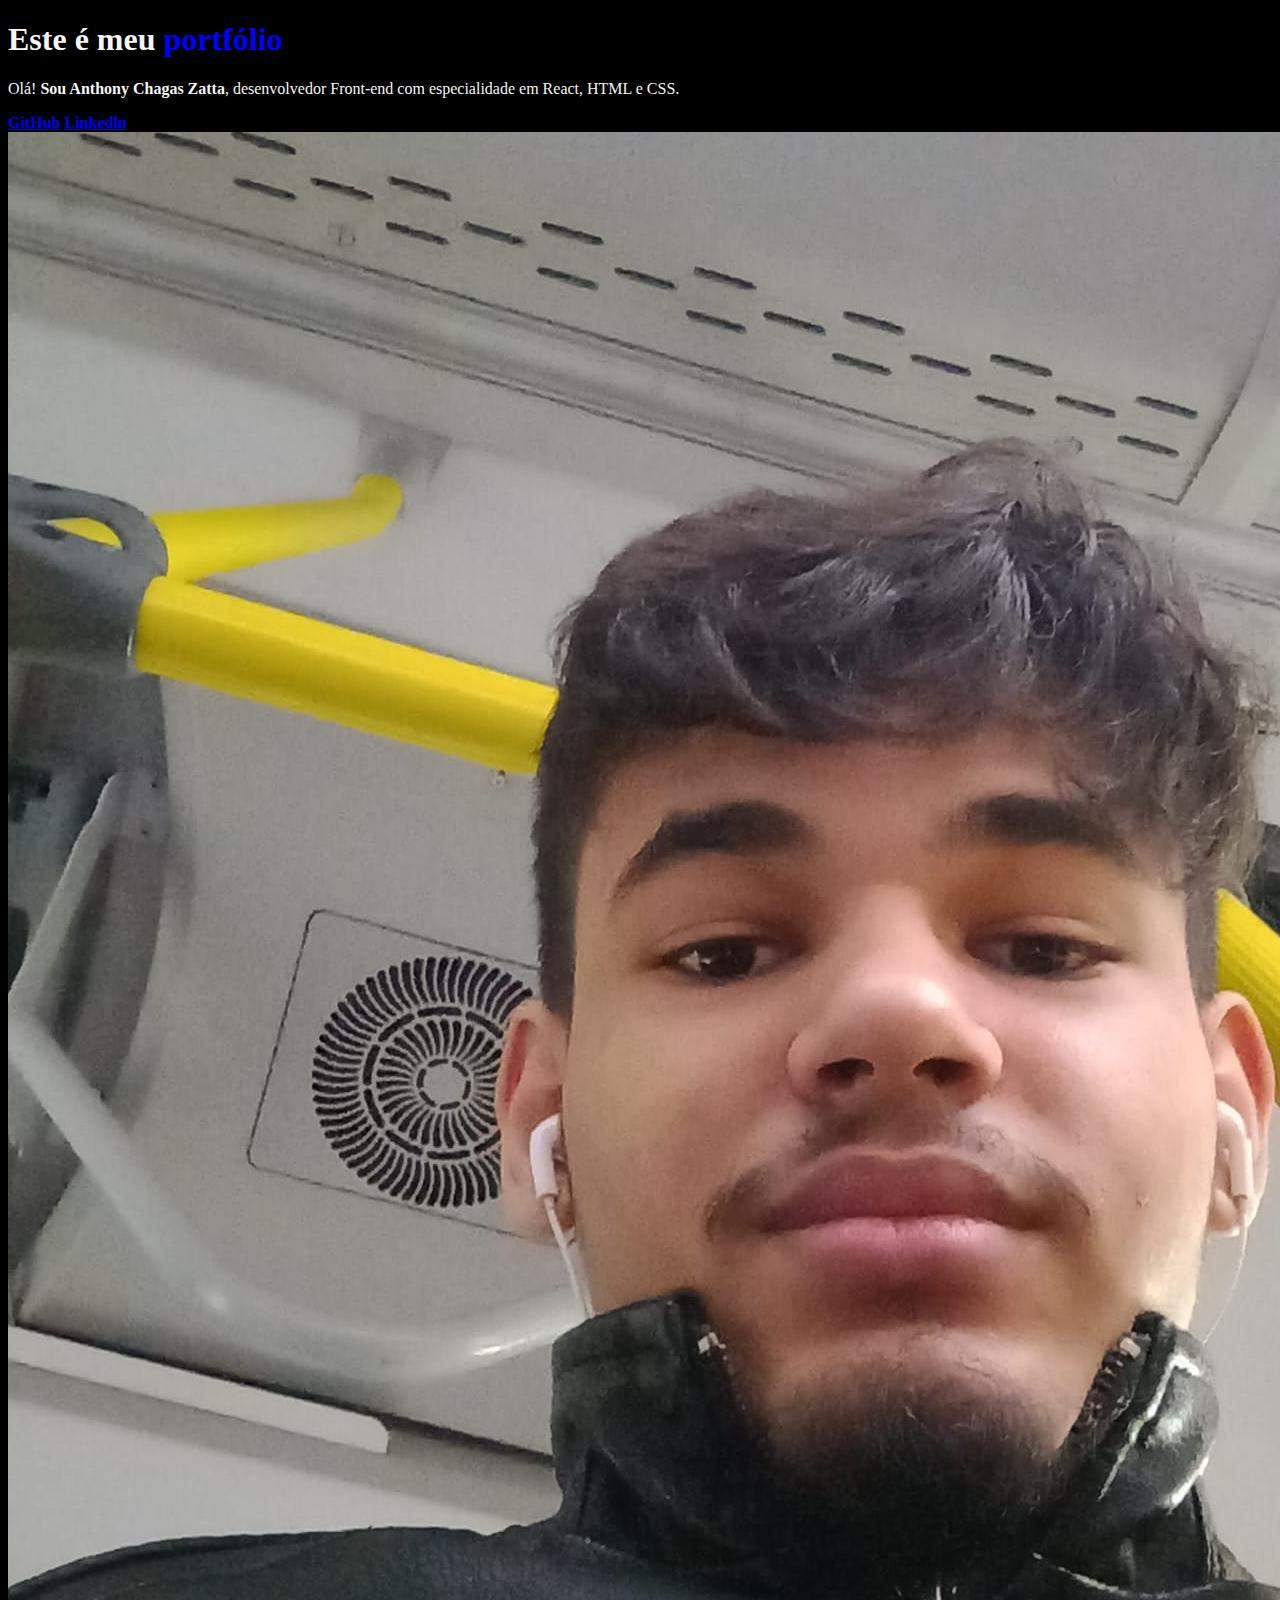
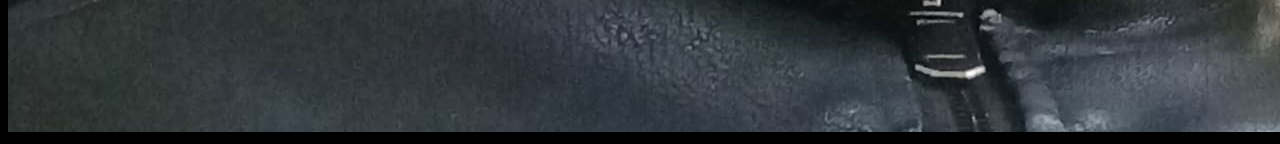
==== Curso 3 - 6/index.html @ 40c2e0e3 "Terminado Curso 1 de HTML e CSS da Alura" ====
<!DOCTYPE html>
<html lang="pt-br">
<head>
    <meta charset="UTF-8">
    <meta http-equiv="X-UA-Compatible" content="ie=edge">
    <meta name="viewport" content="width=device-width, initial-scale=1.0">
    <link rel="stylesheet" href="style.css">
    <title>portfólio</title>
</head> 
<body>
    <header></header>
    <main>
        <h1>Este é meu <span>portfólio</span></h1>
        <p>Olá! <strong>Sou Anthony Chagas Zatta</strong>, desenvolvedor Front-end com especialidade em React, HTML e CSS.</p>
        <a href="https://www.GitHub.com"><strong>GitHub</strong></a>
        <a href="https://www.linkedin.com"><strong>Linkedln</strong></a>
        <img src="img.anthony.jpg" alt="Foto do Anthony">
    </main>
    <footer></footer>
    
</body>
</html>
---- Curso 3 - 6/style.css ----
body {
    color: #f6f6f6;
    background-color: black;
}

main h1 span {
    color: blue;
}
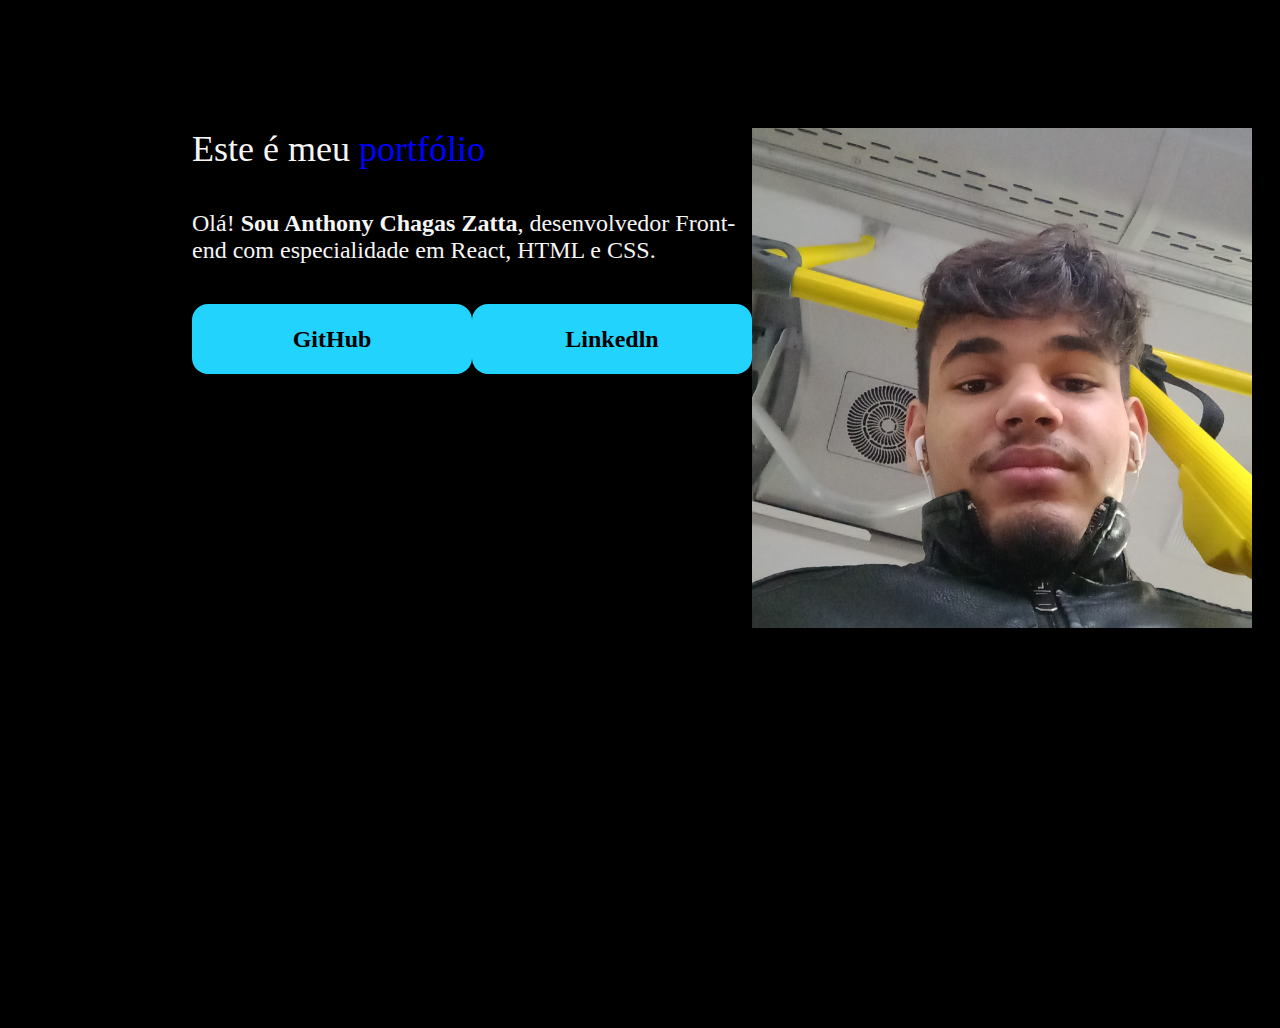
==== commit c43cbcb6: "Terminado curso 2 de HTML e CSS" ====
--- a/Curso 3 - 6/index.html
+++ b/Curso 3 - 6/index.html
@@ -9,12 +9,16 @@
 </head> 
 <body>
     <header></header>
-    <main>
-        <h1>Este é meu <span>portfólio</span></h1>
-        <p>Olá! <strong>Sou Anthony Chagas Zatta</strong>, desenvolvedor Front-end com especialidade em React, HTML e CSS.</p>
-        <a href="https://www.GitHub.com"><strong>GitHub</strong></a>
-        <a href="https://www.linkedin.com"><strong>Linkedln</strong></a>
-        <img src="img.anthony.jpg" alt="Foto do Anthony">
+    <main class="apresentacao">
+        <section class="apresentacao-conteudo">
+                <h1 class="apresentacao-conteudo-titulo">Este é meu <span class="titulo-destaque">portfólio</span></h1>
+                <p class="apresentacao-conteudo-texto">Olá! <strong class="destaque-nome">Sou Anthony Chagas Zatta</strong>, desenvolvedor Front-end com especialidade em React, HTML e CSS.</p>
+            <div class="apresentacao-butao">
+                <a class="apresentacao-links" href="https://www.GitHub.com"><strong>GitHub</strong></a>
+                <a class="apresentacao-links" href="https://www.linkedin.com"><strong>Linkedln</strong></a>
+            </div>
+        </section>
+                <img src="img.anthony.jpg" alt="Foto do Anthony">
     </main>
     <footer></footer>
     
--- a/Curso 3 - 6/style.css
+++ b/Curso 3 - 6/style.css
@@ -1,8 +1,71 @@
+* {
+    margin: 0;
+    padding: 0;
+
+}
+
+@import url('https://fonts.googleapis.com/css2?family=Mulish:ital,wght@0,200..1000;1,200..1000&display=swap');
+
+@import url('https://fonts.googleapis.com/css2?family=Poppins:ital,wght@0,100;0,200;0,300;0,400;0,500;0,600;0,700;0,800;0,900;1,100;1,200;1,300;1,400;1,500;1,600;1,700;1,800;1,900&display=swap');
+
 body {
+    height: 100vh;
     color: #f6f6f6;
     background-color: black;
 }
 
-main h1 span {
+.titulo-destaque {
     color: blue;
+}
+
+.apresentacao {
+    margin: 10% 15%;
+    display: flex;
+    box-sizing: center;
+    justify-content: space-between;
+}
+
+.apresentacao-conteudo {
+    width: 615px;
+    display: flex;
+    flex-direction: column;
+    gap: 40px;
+}
+
+.apresentacao-conteudo-titulo {
+    font-size: 36px;
+    font-family: "Mulish", serif;
+    font-optical-sizing: auto;
+    font-weight: 400;
+    font-style: normal;
+}
+
+.apresentacao-conteudo-texto {
+    font-size: 24px;
+    font-family: "Poppins", serif;
+    font-weight: 400;
+    font-style: normal;
+}
+
+.apresentacao-butao {
+    display: flex;
+    justify-content: space-between;
+}
+
+.apresentacao-links {
+    background-color: #22D4FD;
+    width: 280px;
+    font-size: 24px;
+    font-weight: 600;
+    text-align: center;
+    border-radius: 16px;
+    padding: 21.5px 0px;
+    text-decoration: none;
+    color: #000000;
+    font-family: "Mulish", serif;
+}
+
+img {
+    height: 500px;
+    width: 500px;
 }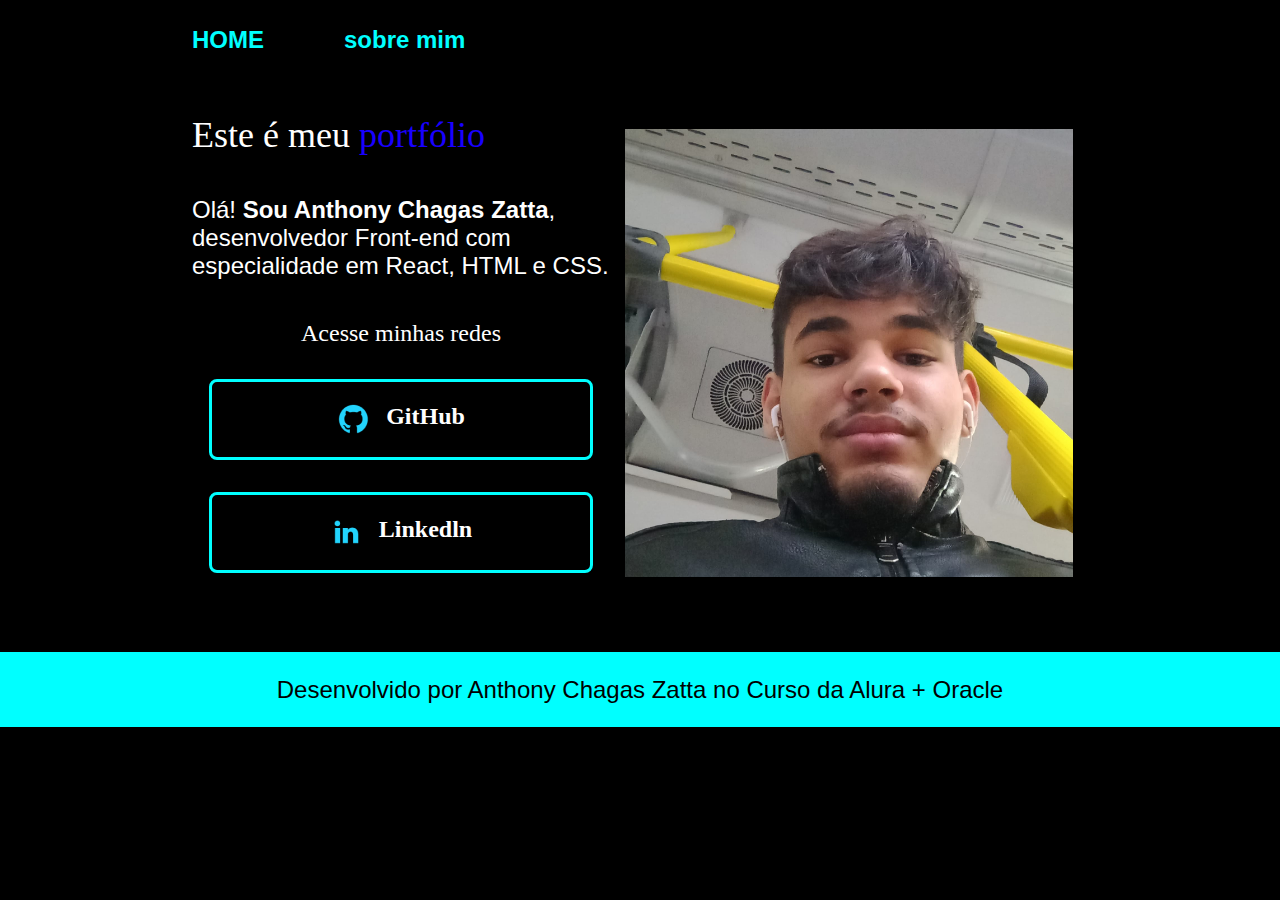
==== commit faa4248f: "Terminando o terceiro curso da formação" ====
--- a/Curso 3 - 6/index.html
+++ b/Curso 3 - 6/index.html
@@ -4,23 +4,35 @@
     <meta charset="UTF-8">
     <meta http-equiv="X-UA-Compatible" content="ie=edge">
     <meta name="viewport" content="width=device-width, initial-scale=1.0">
-    <link rel="stylesheet" href="style.css">
+    <link rel="stylesheet" href="style/style.css">
     <title>portfólio</title>
 </head> 
 <body>
-    <header></header>
+    <header class="cabecalho">
+        <nav class="cabecalho-menu">
+          <a href="index.html" class="cabecalho-menu-link">HOME</a>
+          <a href="about.html" class="cabecalho-menu-link">sobre mim</a>
+        </nav>
+    </header>
     <main class="apresentacao">
         <section class="apresentacao-conteudo">
                 <h1 class="apresentacao-conteudo-titulo">Este é meu <span class="titulo-destaque">portfólio</span></h1>
                 <p class="apresentacao-conteudo-texto">Olá! <strong class="destaque-nome">Sou Anthony Chagas Zatta</strong>, desenvolvedor Front-end com especialidade em React, HTML e CSS.</p>
             <div class="apresentacao-butao">
-                <a class="apresentacao-links" href="https://www.GitHub.com"><strong>GitHub</strong></a>
-                <a class="apresentacao-links" href="https://www.linkedin.com"><strong>Linkedln</strong></a>
+                <h2 class="apresentacao-link-subtitulo">Acesse minhas redes</h2>
+                <a class="apresentacao-links" href="https://www.GitHub.com">
+                    <img src="img/github.png" alt="ícone do GitHub">
+                    GitHub
+                </a>
+                <a class="apresentacao-links" href="https://www.linkedin.com">
+                    <img src="img/linkedin.png" alt="ícone do linkedin">
+                    Linkedln
+                </a>
             </div>
         </section>
-                <img src="img.anthony.jpg" alt="Foto do Anthony">
+                <img class="Foto" src="img/img.anthony.jpg" alt="Foto do Anthony">
     </main>
-    <footer></footer>
+    <footer class="rodape"> Desenvolvido por Anthony Chagas Zatta no Curso da Alura + Oracle</footer>
     
 </body>
 </html>--- a/Curso 3 - 6/style/style.css
+++ b/Curso 3 - 6/style/style.css
@@ -0,0 +1,129 @@
+* {
+    margin: 0;
+    padding: 0;
+
+}
+
+:root{
+    --cor-preta: black;
+    --cor-azul: aqua;
+    --cor-branca: white;
+    --cor-azul-escuro: rgb(25, 0, 255);
+    --cor-fundo-mouse: #458391;
+
+    --fonte-principal: 'Franklin Gothic Medium', 'Arial Narrow', Arial, sans-serif;
+    --fonte-segundary: "Mulish", serif;
+    --fonte-terciaria: "Poppins", serif;
+    --fonte-quartaria: Arial, Helvetica, sans-serif;
+}
+
+@import url('https://fonts.googleapis.com/css2?family=Mulish:ital,wght@0,200..1000;1,200..1000&display=swap');
+
+@import url('https://fonts.googleapis.com/css2?family=Poppins:ital,wght@0,100;0,200;0,300;0,400;0,500;0,600;0,700;0,800;0,900;1,100;1,200;1,300;1,400;1,500;1,600;1,700;1,800;1,900&display=swap');
+
+body {
+    /*height: 70vh;*/
+    color:var(--cor-branca);
+    background-color:var(--cor-preta);
+}
+
+.cabecalho {
+    padding: 2% 0% 0% 15%;
+}
+
+.cabecalho-menu {
+    display: flex;
+    gap: 80px;
+}
+
+.cabecalho-menu-link {
+    font-family: var(--fonte-principal);
+    font-size: 24px;
+    font-weight: 600;
+    color: var(--cor-azul);
+    text-decoration: none;
+}
+
+.apresentacao {
+    padding: 4.7% 15%;
+    display: flex;
+    box-sizing: center;
+    justify-content: space-between;
+}
+
+.apresentacao-conteudo {
+    width: 615px;
+    display: flex;
+    flex-direction: column;
+    gap: 40px;
+}
+
+.apresentacao-conteudo-titulo {
+    font-size: 36px;
+    font-family: var(--fonte-segundary);
+    font-optical-sizing: auto;
+    font-weight: 400;
+    font-style: normal;
+}
+
+.titulo-destaque {
+    color: var(--cor-azul-escuro);
+}
+
+.apresentacao-conteudo-texto {
+    font-size: 24px;
+    font-family: var(--fonte-quartaria);
+    font-weight: 400;
+    font-style: normal;
+}
+
+.apresentacao-butao {
+    display: flex;
+    flex-direction: column;
+    justify-content: space-between;
+    align-items: center;
+    gap: 32px;
+}
+
+.apresentacao-link-subtitulo {
+    font-family: var(--fonte-terciaria);
+    font-weight: 400;
+    font-size: 24px;
+}   
+
+.apresentacao-links {
+    display: flex;
+    justify-content: center;
+    gap: 16px;
+    border: 3px solid var(--cor-azul);
+    width: 378px;
+    font-size: 24px;
+    font-weight: 600;
+    text-align: center;
+    border-radius: 8px;
+    padding: 21.5px 0px;
+    text-decoration: none;
+    color: var(--cor-branca);
+    font-family: var(--fonte-segundary);
+}
+
+.apresentacao-links:hover {
+    background-color: var(--cor-fundo-mouse);
+}
+
+.rodape {
+    text-align: center;
+    color: var(--cor-preta);
+    background-color:var(--cor-azul);
+    padding: 23.64px;
+    font-family: var(--fonte-principal);
+    font-size: 24px;
+    font-weight: 400;
+}
+
+
+.Foto {
+    height: 50%;
+    width: 50%;
+    padding: 15px;
+}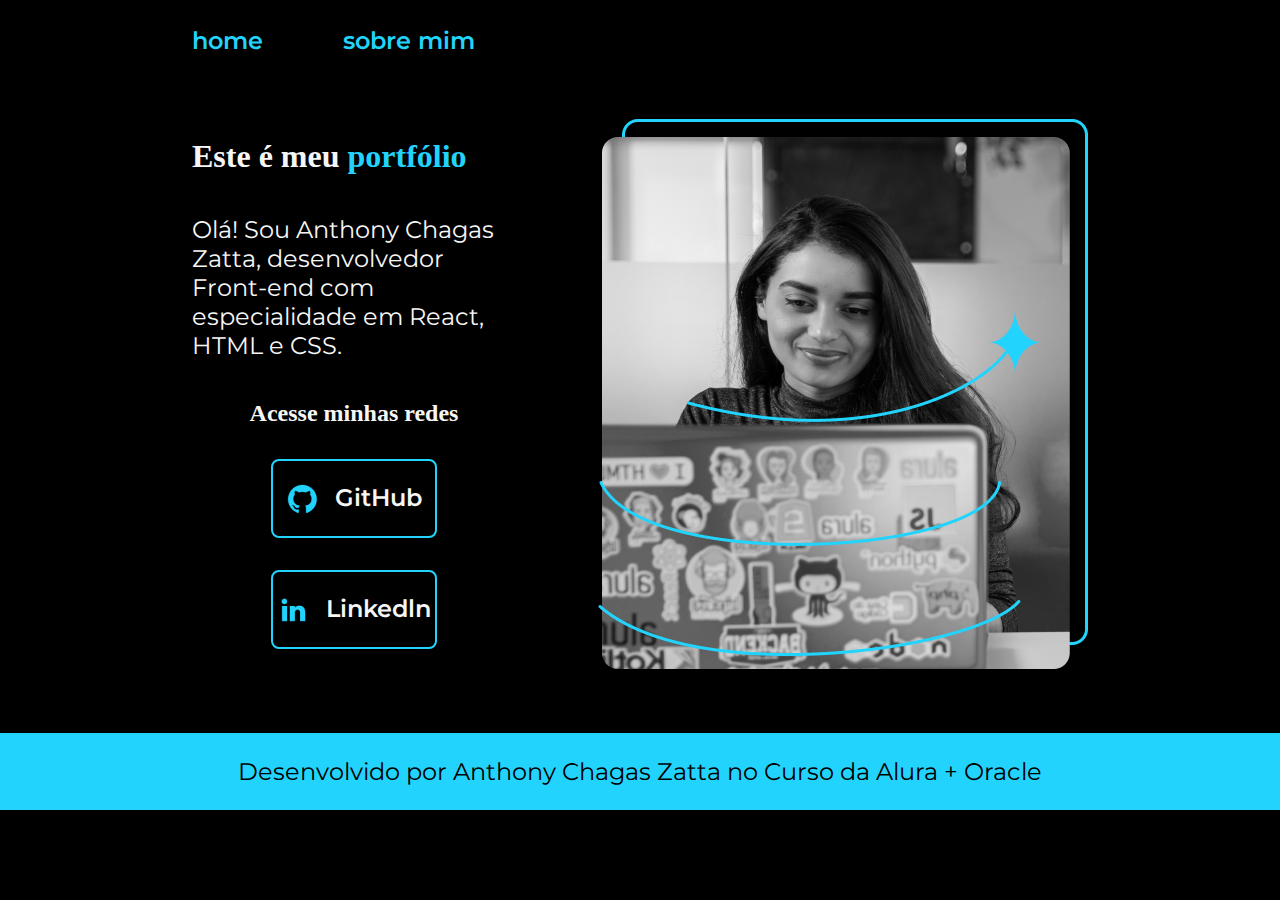
==== commit e5ce9b66: "Finalizando o ultimo curso - porjeto finalizado" ====
--- a/Curso 3 - 6/index.html
+++ b/Curso 3 - 6/index.html
@@ -9,28 +9,28 @@
 </head> 
 <body>
     <header class="cabecalho">
-        <nav class="cabecalho-menu">
-          <a href="index.html" class="cabecalho-menu-link">HOME</a>
-          <a href="about.html" class="cabecalho-menu-link">sobre mim</a>
+        <nav class="cabecalho__menu">
+          <a href="index.html" class="cabecalho__menu__link">home</a>
+          <a href="about.html" class="cabecalho__menu__link">sobre mim</a>
         </nav>
     </header>
     <main class="apresentacao">
-        <section class="apresentacao-conteudo">
-                <h1 class="apresentacao-conteudo-titulo">Este é meu <span class="titulo-destaque">portfólio</span></h1>
-                <p class="apresentacao-conteudo-texto">Olá! <strong class="destaque-nome">Sou Anthony Chagas Zatta</strong>, desenvolvedor Front-end com especialidade em React, HTML e CSS.</p>
-            <div class="apresentacao-butao">
-                <h2 class="apresentacao-link-subtitulo">Acesse minhas redes</h2>
-                <a class="apresentacao-links" href="https://www.GitHub.com">
+        <section class="apresentacao__conteudo">
+                <h1 class="apresentacao-conteudo__titulo">Este é meu <strong class="titulo-destaque">portfólio</strong></h1>
+                <p class="apresentacao__conteudo__texto">Olá! Sou Anthony Chagas Zatta, desenvolvedor Front-end com especialidade em React, HTML e CSS.</p>
+            <div class="apresentacao__link">
+                <h2 class="apresentacao__link__subtitulo">Acesse minhas redes</h2>
+                <a class="apresentacao__butao__link" href="https://www.GitHub.com">
                     <img src="img/github.png" alt="ícone do GitHub">
                     GitHub
                 </a>
-                <a class="apresentacao-links" href="https://www.linkedin.com">
+                <a class="apresentacao__butao__link" href="https://www.linkedin.com">
                     <img src="img/linkedin.png" alt="ícone do linkedin">
                     Linkedln
                 </a>
             </div>
         </section>
-                <img class="Foto" src="img/img.anthony.jpg" alt="Foto do Anthony">
+        <img class="Foto" src="./img/Imagem.png" alt="Foto da Joana Santos programando">
     </main>
     <footer class="rodape"> Desenvolvido por Anthony Chagas Zatta no Curso da Alura + Oracle</footer>
     
--- a/Curso 3 - 6/style/style.css
+++ b/Curso 3 - 6/style/style.css
@@ -1,129 +1,123 @@
-* {
+@import url('https://fonts.googleapis.com/css2?family=Krona+One&family=Montserrat:wght@400;600&display=swap');
+
+:root {
+    --cor-primaria: #000000;
+    --cor-secundaria: #F6F6F6;
+    --cor-terciaria: #22D4FD;
+    --cor-hover: #272727;
+
+    --fonte-primaria: 'Krona One', sans-serif;
+    --fonte-secundaria: 'Montserrat', sans-serif;
+}
+*{
     margin: 0;
     padding: 0;
-
 }
 
-:root{
-    --cor-preta: black;
-    --cor-azul: aqua;
-    --cor-branca: white;
-    --cor-azul-escuro: rgb(25, 0, 255);
-    --cor-fundo-mouse: #458391;
-
-    --fonte-principal: 'Franklin Gothic Medium', 'Arial Narrow', Arial, sans-serif;
-    --fonte-segundary: "Mulish", serif;
-    --fonte-terciaria: "Poppins", serif;
-    --fonte-quartaria: Arial, Helvetica, sans-serif;
+body{
+    box-sizing: border-box;
+    background-color: var(--cor-primaria);
+    color: var(--cor-secundaria);
 }
 
-@import url('https://fonts.googleapis.com/css2?family=Mulish:ital,wght@0,200..1000;1,200..1000&display=swap');
-
-@import url('https://fonts.googleapis.com/css2?family=Poppins:ital,wght@0,100;0,200;0,300;0,400;0,500;0,600;0,700;0,800;0,900;1,100;1,200;1,300;1,400;1,500;1,600;1,700;1,800;1,900&display=swap');
-
-body {
-    /*height: 70vh;*/
-    color:var(--cor-branca);
-    background-color:var(--cor-preta);
-}
-
-.cabecalho {
+.cabecalho{
     padding: 2% 0% 0% 15%;
 }
-
-.cabecalho-menu {
+.cabecalho__menu{
     display: flex;
     gap: 80px;
 }
-
-.cabecalho-menu-link {
-    font-family: var(--fonte-principal);
-    font-size: 24px;
+.cabecalho__menu__link{
+    font-family: var(--fonte-secundaria);
+    font-size: 1.5rem;
     font-weight: 600;
-    color: var(--cor-azul);
+    color: var(--cor-terciaria);
     text-decoration: none;
 }
-
-.apresentacao {
-    padding: 4.7% 15%;
+.apresentacao{
+    padding: 5% 15%;
     display: flex;
-    box-sizing: center;
+    align-items: center;
     justify-content: space-between;
+    gap: 82px;
 }
-
-.apresentacao-conteudo {
-    width: 615px;
+.apresentacao__conteudo{
+    width: 50%;
     display: flex;
     flex-direction: column;
     gap: 40px;
 }
 
-.apresentacao-conteudo-titulo {
-    font-size: 36px;
-    font-family: var(--fonte-segundary);
-    font-optical-sizing: auto;
-    font-weight: 400;
-    font-style: normal;
+.apresentacao__conteudo__titulo{
+    font-size: 2.25rem;
+    font-family: var(--fonte-primaria);
+}
+.titulo-destaque{
+    color: var(--cor-terciaria);
+}
+.apresentacao__conteudo__texto{
+    font-size: 1.5rem;
+    font-family: var(--fonte-secundaria);
 }
 
-.titulo-destaque {
-    color: var(--cor-azul-escuro);
-}
-
-.apresentacao-conteudo-texto {
-    font-size: 24px;
-    font-family: var(--fonte-quartaria);
-    font-weight: 400;
-    font-style: normal;
-}
-
-.apresentacao-butao {
+.apresentacao__link {
     display: flex;
     flex-direction: column;
     justify-content: space-between;
     align-items: center;
     gap: 32px;
 }
-
-.apresentacao-link-subtitulo {
-    font-family: var(--fonte-terciaria);
+.apresentacao__links__subtitulo{
+    font-family: var(--fonte-primaria);
     font-weight: 400;
-    font-size: 24px;
-}   
-
-.apresentacao-links {
+    font-size: 1.5rem;
+}
+.apresentacao__butao__link{
     display: flex;
     justify-content: center;
     gap: 16px;
-    border: 3px solid var(--cor-azul);
-    width: 378px;
-    font-size: 24px;
-    font-weight: 600;
+    border: 2px solid var(--cor-terciaria);
+    width: 50%;
     text-align: center;
     border-radius: 8px;
-    padding: 21.5px 0px;
+    font-size: 1.5rem;
+    font-weight: 600;
+    padding: 21.5px 0;
     text-decoration: none;
-    color: var(--cor-branca);
-    font-family: var(--fonte-segundary);
+    color: var(--cor-secundaria);
+    font-family: var(--fonte-secundaria);
+}
+.apresentacao__butao__link:hover{
+    background-color: var(--cor-hover);
 }
 
-.apresentacao-links:hover {
-    background-color: var(--cor-fundo-mouse);
-}
-
-.rodape {
+.rodape{
+    color: var(--cor-primaria);
+    background-color: var(--cor-terciaria);
+    padding: 24px;
     text-align: center;
-    color: var(--cor-preta);
-    background-color:var(--cor-azul);
-    padding: 23.64px;
-    font-family: var(--fonte-principal);
-    font-size: 24px;
+    font-family: var(--fonte-secundaria);
+    font-size: 1.5rem;
     font-weight: 400;
 }
 
+@media (max-width: 1200px) {
+    .cabecalho{
+        padding: 10%;
+        gap: 5%; 
+    }
+    .cabecalho__menu{
+        justify-content: center;
+    }
+    .apresentacao{
+        flex-direction: column-reverse;
+        padding: 5%;
+    }
+    .apresentacao__conteudo{
+        width: auto;
+    }
 
-.Foto {
-    height: 50%;
-    width: 50%;
-    padding: 15px;
+    .Foto {
+        width: 70%;
+    }
 }